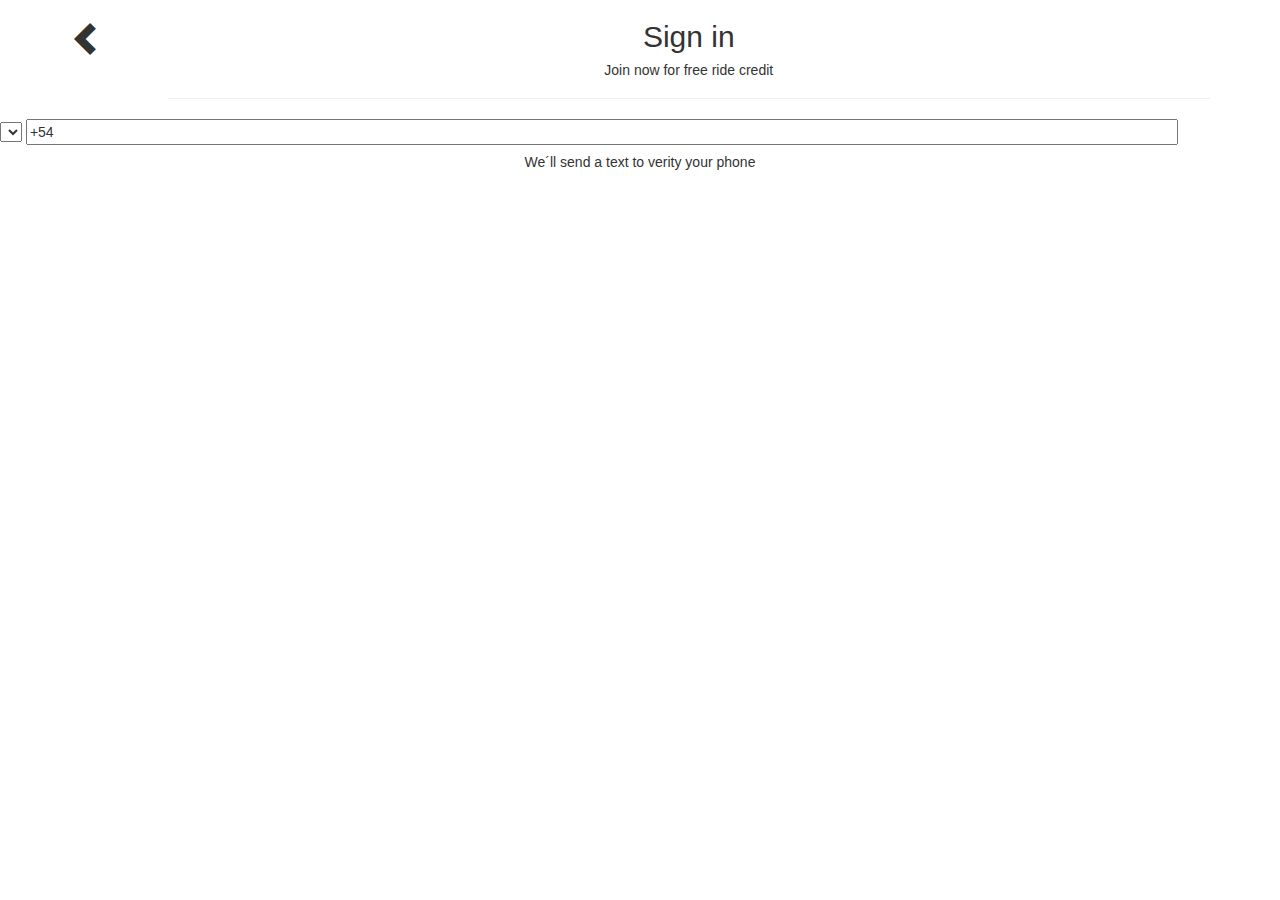
==== country.html @ e89c476f "avance" ====
<!DOCTYPE html>
<html lang="en">
<head>
	<meta charset="UTF-8">
	<title>Document</title>
	<link href='http://fonts.googleapis.com/css?family=Roboto:400,300' rel='stylesheet' type='text/css'>
	<meta http-equiv="X-UA-Compatible" content="IE=edge">
    <meta name="viewport" content="width=device-width, initial-scale=1">
    <link rel="stylesheet" href="https://maxcdn.bootstrapcdn.com/bootstrap/3.3.7/css/bootstrap.min.css" integrity="sha384-BVYiiSIFeK1dGmJRAkycuHAHRg32OmUcww7on3RYdg4Va+PmSTsz/K68vbdEjh4u" crossorigin="anonymous">
    <link rel="stylesheet" href="country.css">
</head>
<body>
  <div class="lyft-linear">
   <header>
		<div class="container">
			<div class="row">
				<div class="col-xs-1 col-sm-1 col-md-1">
					<span class="glyphicon glyphicon-chevron-left
" aria-hidden="true"></span>
               </div>
                <div class="col-xs-9 col-sm-11 col-md-11">
                <center>
                        <h2>Sign in</h2>
                        <h5>Join now for free ride credit</h5>
                        <hr>
                </center>
                </div>
		    </div>
        </div>
   </header>
   
   <section>
       <select id="pais">
        <option value="" class="peruBandera"></option>
        <option value="+54"></option>
        <option value="+56"></option>
        <option value="+52"></option>
       </select>

<input type="text" id="telf" value="+54" placeholder="11234567"/>
 <center>
     <h5>We´ll send a text to verity your phone</h5>
 </center>
  
   </section>
  </div>
</body>
<script src="country.js"></script>
</html>
---- country.css ----
span{
   margin-top: 20px;
   font-size: 35px;
}
.peruBandera{

}
input{
    width: 90%;
}
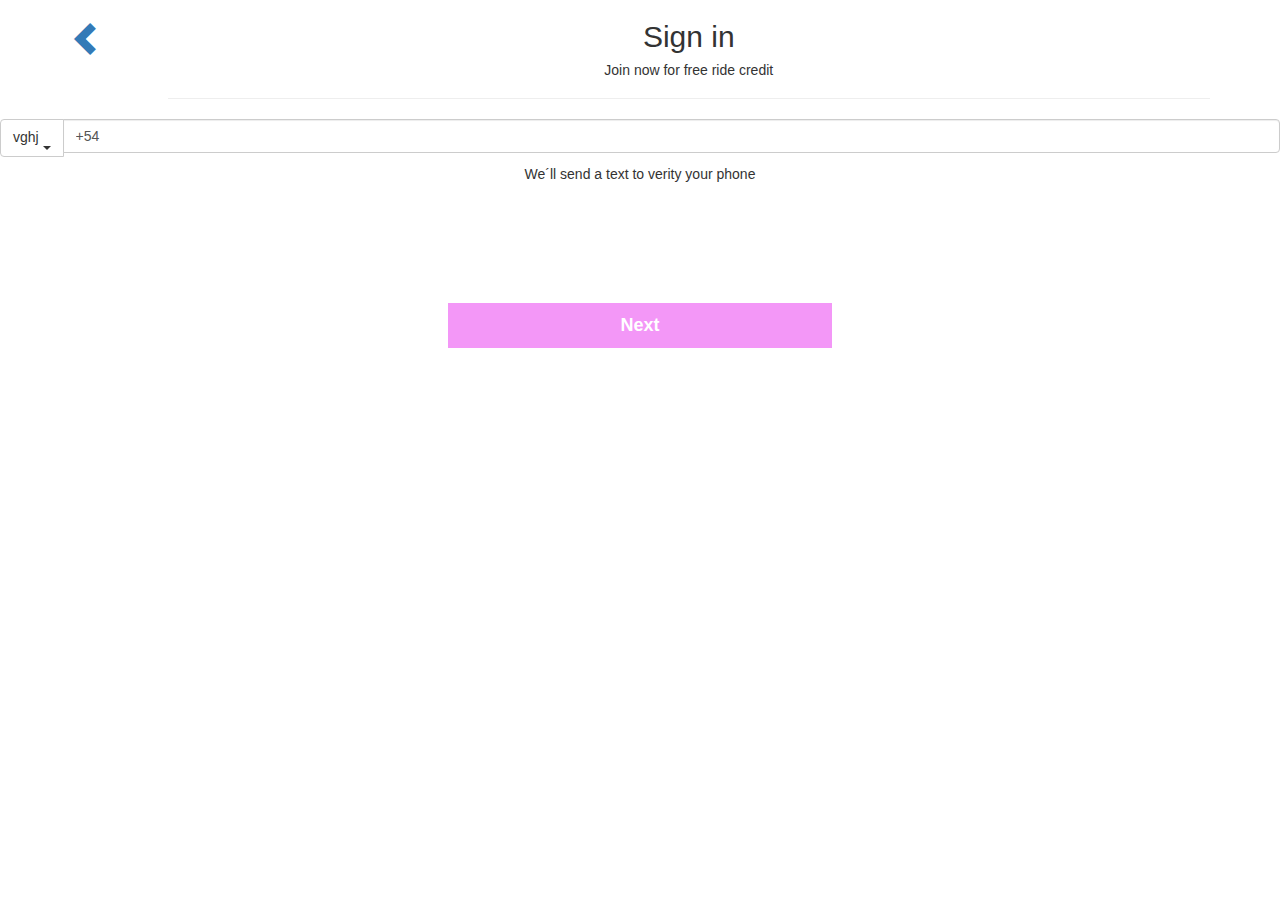
==== commit 2205448d: "actualizando" ====
--- a/country.html
+++ b/country.html
@@ -15,8 +15,8 @@
 		<div class="container">
 			<div class="row">
 				<div class="col-xs-1 col-sm-1 col-md-1">
-					<span class="glyphicon glyphicon-chevron-left
-" aria-hidden="true"></span>
+					<a href="index.html"><span class="glyphicon glyphicon-chevron-left
+" aria-hidden="true"></span></a>
                </div>
                 <div class="col-xs-9 col-sm-11 col-md-11">
                 <center>
@@ -30,18 +30,40 @@
    </header>
    
    <section>
-       <select id="pais">
-        <option value="" class="peruBandera"></option>
-        <option value="+54"></option>
-        <option value="+56"></option>
-        <option value="+52"></option>
-       </select>
+      <div class="row">
+         
+              <div class="col-xs-12 col-sm-12 col-md-12">
+                <div class="input-group">
+                  <div class="input-group-btn">
+                    <button type="button" class="btn btn-default dropdown-toggle"
+                            data-toggle="dropdown">
+                      vghj <span class="caret"></span>
+                    </button>
 
-<input type="text" id="telf" value="+54" placeholder="11234567"/>
- <center>
-     <h5>We´ll send a text to verity your phone</h5>
- </center>
+                    <ul class="dropdown-menu" role="menu">
+                      <li><a href="#">Acción #1</a></li>
+                      <li><a href="#">Acción #2</a></li>
+                      <li><a href="#">Acción #3</a></li>
+                      <li class="divider"></li>
+                      <li><a href="#">Acción #4</a></li>
+                    </ul>
+                  </div>
+
+                  <input type="text" class="form-control" value="+54" placeholder="11234567">
+                </div>
+              </div>
+          </div>
+        
+             <center>
+                 <h5>We´ll send a text to verity your phone</h5>
+             </center>
   
+   </section>
+   <section>
+      <center>
+          <a href="email.html"><div class="next">Next</div></a>
+      </center>
+       
    </section>
   </div>
 </body>
--- a/country.css
+++ b/country.css
@@ -4,9 +4,16 @@
    margin-top: 20px;
    font-size: 35px;
 }
-.peruBandera{
 
+.next{
+    width: 30%;
+    padding: 10px;
+    color: #fff;
+    background: #f397f7;
+    margin-top: 120px;
 }
-input{
-    width: 90%;
+a{
+    text-decoration: none;
+    font-weight: bold;
+    font-size: 18px;
 }